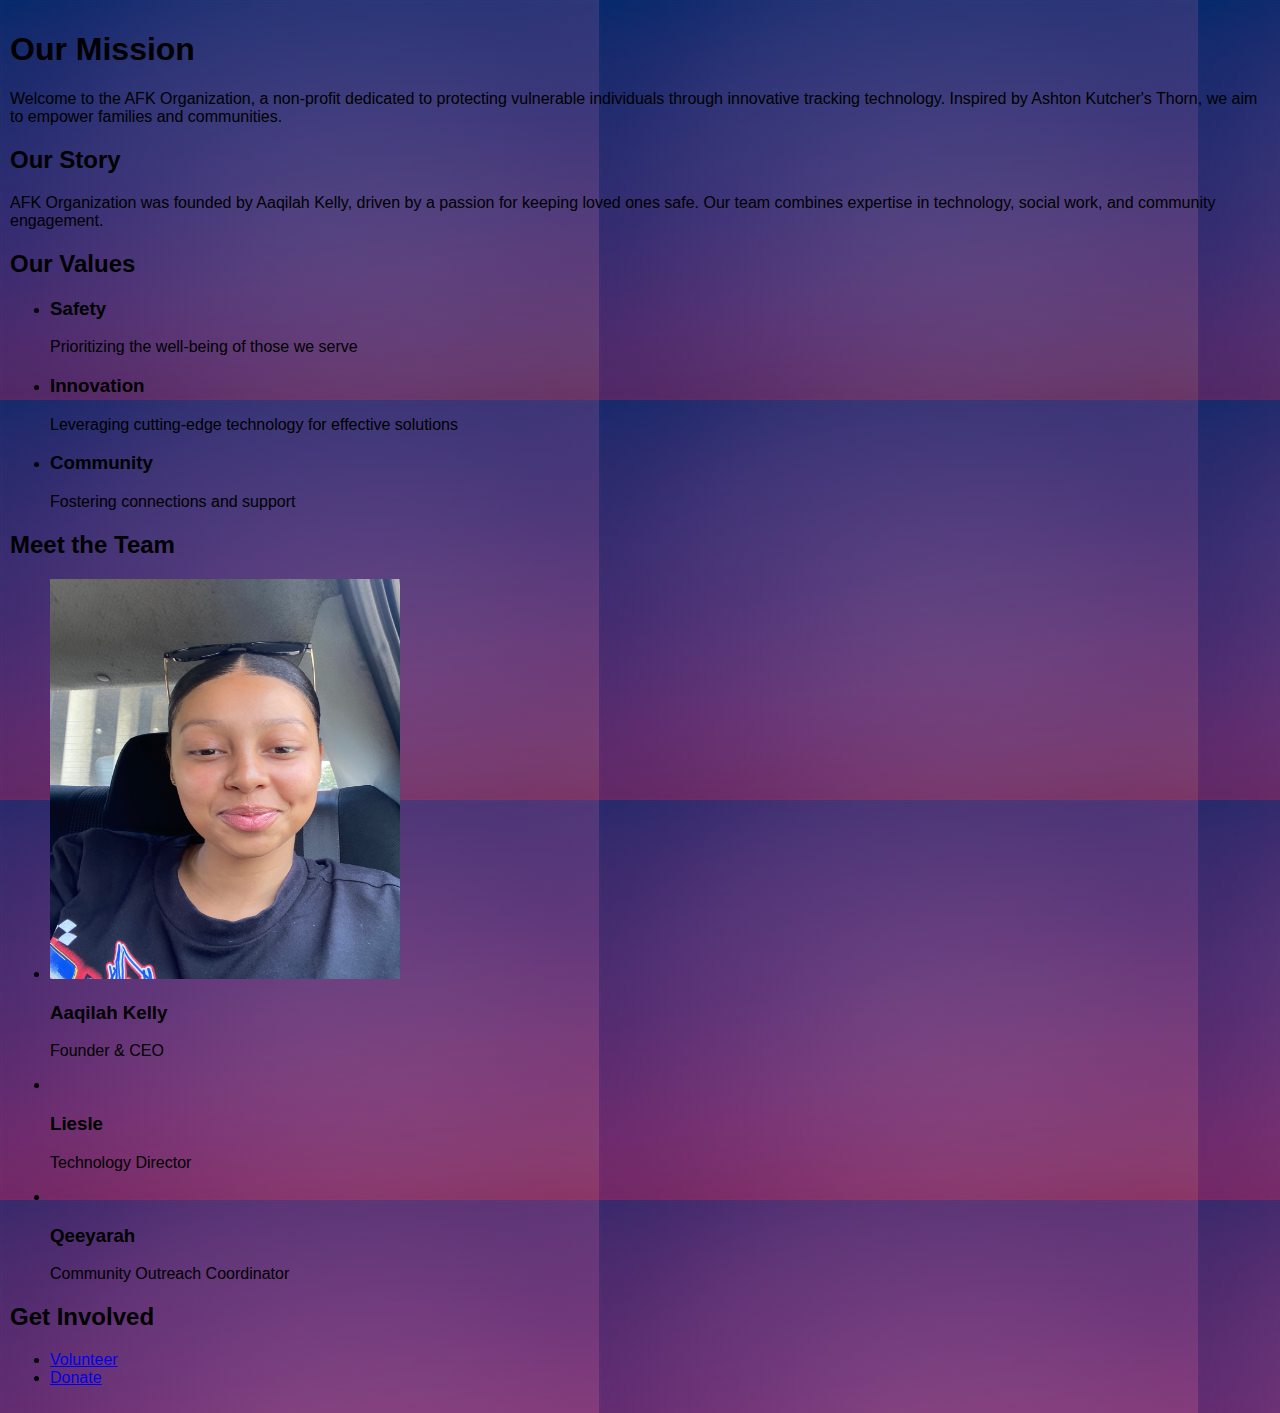
==== About.html @ 710517d0 "modify sign up" ====
<!DOCTYPE html>
<html>
<head>
    <meta charset="utf-9">
    <meta name="viewpoint" content="width=device-width, intial-scale=1">
	<title>About The AFK Organization</title>
	<link rel="stylesheet" type="text/css" href="style.css">
</head>
<body>
	
	<main>
		<div class="about-intro">
			<h1>Our Mission</h1>
			<p>Welcome to the AFK Organization, a non-profit dedicated to protecting vulnerable individuals through innovative tracking technology. Inspired by Ashton Kutcher's Thorn, we aim to empower families and communities.</p>
        </div>
		<div class="our-story">
			<h2>Our Story</h2>
			<p>AFK Organization was founded by Aaqilah Kelly, driven by a passion for keeping loved ones safe.
                Our team combines expertise in technology, social work, and community engagement.</p>
        </div>
		<div class="our-values">
			<h2>Our Values</h2>
			<ul>
				<li>
                        <i class="fa fa-shield"></i>
                        <h3>Safety</h3>
                        <p>Prioritizing the well-being of those we serve</p>
                    </li>
                    <li>
                        <i class="fa fa-rocket"></i>
                        <h3>Innovation</h3>
                        <p>Leveraging cutting-edge technology for effective solutions</p>
                    </li>
                    <li>
                        <i class="fa fa-users"></i>
                        <h3>Community</h3>
                        <p>Fostering connections and support</p>
                    </li>
                </ul>
        </div>
            <div class="meet-team">
                <div class="images">
                <h2>Meet the Team</h2>
                <ul>
                    <li>
                        <img src="image4.jpeg" style="width: 350px;height: 400px;">
                        <h3>Aaqilah Kelly</h3>
                        <p>Founder & CEO</p>
                    </li>
                    <li>
                        <img src="">
                        <h3>Liesle</h3>
                        <p>Technology Director</p>
                    </li>
                    <li>
                        <img src="">
                        <h3>Qeeyarah</h3>
                        <p>Community Outreach Coordinator</p>
                    </li>
                </ul>
            </div>
            </div>
            <div class="get-involved">
                <h2>Get Involved</h2>
                <ul>
                    <li><a href="volunteer.html">Volunteer</a></li>
                    <li><a href="donate.html">Donate</a></li>
                </ul>
            </div>
        </main>

    </body>
    </html>
---- style.css ----
@import url('https://fonts.googleapis.com/css2?family=Roboto:ital,wght@0,100;0,300;0,400;0,500;0,700;0,900;1,100;1,300;1,400;1,500;1,700;1,900&display=swap')
*{
    padding: 0; 
    margin: 0;
}
.main{
    width: 100%;
    height: 100vh;
    background: url(download\ \(3\).jpg) no-repeat;
    background-size: cover;
}
.top-nav{
    height: 70px;
    width: 100%;
    background: rgba(0, 0, 0, 0.4);
}
.logo{
    width: 140px;
    height: auto;
    padding: 20px 90px;
}
.top-nav ul{
    float: right;
    margin-right: 20px;
}
.top-nav ul li{
    list-style-type: none;
    margin: 0 8px;
    display: inline-block;
    line-height: 80px;
}
.top-nav ul li a{
    text-decoration: none;
    color: black;
    font-size: px;
    padding: 6px 13px;
    font-family: 'Roborto' ,sans-serif;
    transition: 0.4s;
}
.top-nav ul li a.active,
.top-nav ul li a:hover{
    background: white;
    border-radius: 2px;
}
.top-nav .centre{
    position: absolute;
    top: 50%;
    left: 50%;
    transform: translate(-50%, -50%);
    font-family: sans-serif;
    user-select: none;
}
.centre h1{
    color: white;
    font-size: 70px;
    font-weight: bold;
    width: 900px;
    text-align: center;
}
.centre h2{
    color: white;
    font-size: 70px;
    font-weight: bold;
    width: 885px;
    margin-top: 10px;
    text-align: center;
}
.centre .buttons{
    max-width: 35px 280px;
}
.buttons button{
    height: 50px;
    width: 150px;
    font-size: 18px;
    font-weight: bold;
    color: black;
    background: white;
    border: 1px solid #a245b7;
    outline: none;
    cursor: pointer;
    border-radius: 25px;
    transition: .5s;
}
.buttons .btn{
    margin-left: 25px;
}
.buttons button:hover{
    background: purple;
}

.header{
    background-color: #333;
    color: #fff;
    padding: 1em;
    text-align: center;
}
.heroes{
    background: url(hands.jpg);
    background-size: cover;
    height: 100vh;
    display: flex;
    justify-content: center;
}

.container{
    width: 100%;
    min-height: 100vh;
    background:linear-gradient(rgba(99,0,77,0.65));
    background-size: cover;
    background-position: center;
    padding: 10px 8px;
    font-family: "Poppins", sans-serif;
    font-size: 20px;
    font-weight: 100;
}
.contact-box{
    background: #fff;
    display: flex;
}
.contact-left{
    flex-basis: 60%;
    padding: 40px 60px;
}
.contact-right{
    flex-basis: 40%;
    padding: 40px;
    background: #a245b7;
    color: #fff;
}
.container h1{
    margin-bottom: 10px;
}
.container p{
    margin-bottom: 10px;
}
.input-row{
display: flex;
justify-content: space-between;
margin-bottom: 20px;
}
.input-row .input-group{
    flex-basis: 45%;
}
input{
    width: 100%;
    border: none;
    border-bottom: 1px solid #ccc;
    outline: none;
    padding-bottom: 5px;
}
textarea{
    width: 100%;
    border: 1px solid #ccc;
    outline: none;
    padding: 10px;
    box-sizing: border-box;
}
label{
    margin-bottom: 6px;
    display: block;
    color: #a245b7;
}
button{
    background: #a245b7;
    width: 100px;
    border: none;
    outline: none;
    color: #fff;
    height: 35px;
    border-radius: 30px;
    margin-top: 20px;
    box-shadow: 0px 5px 15px 0px rgba(99,0,77,0.65);
}
.contact-left h3{
    color: #a245b7;
    font-weight: 600;
    margin-bottom: 30px;
}
.contact-right h3{
    font-weight: 600;
    margin-bottom: 30px;
}
tr td:first-child{
    padding-right: 20px;
}
tr td:first-child{
    padding-top: 20px;
}
body{
	font-family: Arial, sans-serif;
	margin: 0;
	padding: 0;
}
.header{
	background-color:  linear-gradient(rgba(9,0,77,0.65),rgba(99,0,77,0.65)), url(images/background.png);
    background-size: cover;
    background-position: center;
    padding: 10px 8px;
	text-align: center;
}
.hero{
	background-image:  linear-gradient(rgba(9,0,77,0.65),rgba(99,0,77,0.65)), url(images/background.png);
    background-size: cover;
    background-position: center;
    padding: 10px 8px;
	justify-content: center;
	align-items: center;
}
body{
    display: flex;
    justify-content: center;
    align-items: center;
    padding: 10px;
    min-height: 100vh;
    background-image: linear-gradient(rgba(9,0,77,0.65),rgba(99,0,77,0.65)), url(backg\ img1.jpeg);
}
.lira{
    max-width: 700px;
    width: 100%;
background-color: #fff;
padding: 2px 30px;
border-radius: 5px;
box-shadow: 0 5px 10px rgba(99, 0, 77, 0.65);    
}
.lira .title{
    font-size: 25px;
    font-weight: 500;
    position: relative;
}
.lira .title::before{
    content: '';
    position: absolute;
    left: 0;bottom: 0;
    height: 3px;
    width: 30px;border-radius: 5px;
    background: linear-gradient(rgba(9,0,77,0.65),rgba(99,0,77,0.65)), url(backg\ img1.jpeg);
}
.lira form .user-details{
    display: flex;
    flex-wrap: wrap;
    justify-content: space-between;
    margin: 20px 0 12px 0;
}
form .input-box span.details{
    margin-bottom: 25px;
    width: calc(100%/ 2- 20px);
}
.user-details .input-box input{
    height: 35px;
    width: 100%;
    outline: none;
    font-size: 16px;
    border-radius: 5px;
    padding-left: 15px;
    border: 1px solid #ccc;
    transition: all 0.3s ease;
    border-bottom-width: #9b59b9;
}
.user-details.input-box input:focus,
.user-details.input-box input:valid{
    border-color: #a245b7;
}
form.category{
    display: flex;
    width: 80%;
    margin: 14px 0;
    justify-content: space-between;
    cursor: pointer;
}
form .category label{
    display: flex;
    align-items: center;
    cursor: pointer;
}
form .category label .dot{
    height: 18px;
    width: 18px;
    border-radius: 50%;
    margin-right: 10px;
    background: purple;
    border: 5px solid transparent;
}
#dot-1:checked ~ .category label .one,
#dot-2:checked ~ .category label .two,
#dot-3:checked ~ .category label .three{
    background: #9b59b9;
    background-color: #d9d9d9;
}
form input[type="radio"]{
    display: none;
}
.form .button{
    height: 45px;
    margin: 35px 0;
}
form .button input{
    height: 15vh;
    width: 100%;
    border-radius: 5px;
    border: none;
    color: #fff;
    font-size: 18px;
    font-weight: 500;
    letter-spacing: 1px;
    cursor: pointer;
    transition: all 0.3s ease;
    background: linear-gradient(135deg,rgba(9,0,77,0.65),rgba(99,0,77,0.65) );
}
form .button input::hover{
    background: linear-gradient(135deg, purple);
}
@media(max-width :580px){
    .lira{
        max-width: 100%;
    }
    form .user-details .input-box{
        margin-bottom: 15px;
        width: 100%;
    }
    .lira form .user-details{
        max-height: 300px;
        overflow-y: scroll;
    }
    .user-details::-webkit-scrollbar{
        width: 5px;
    }
}
@media(max-width:459px){
    .lira .content .category
    {
        flex-direction: column;
    }
}
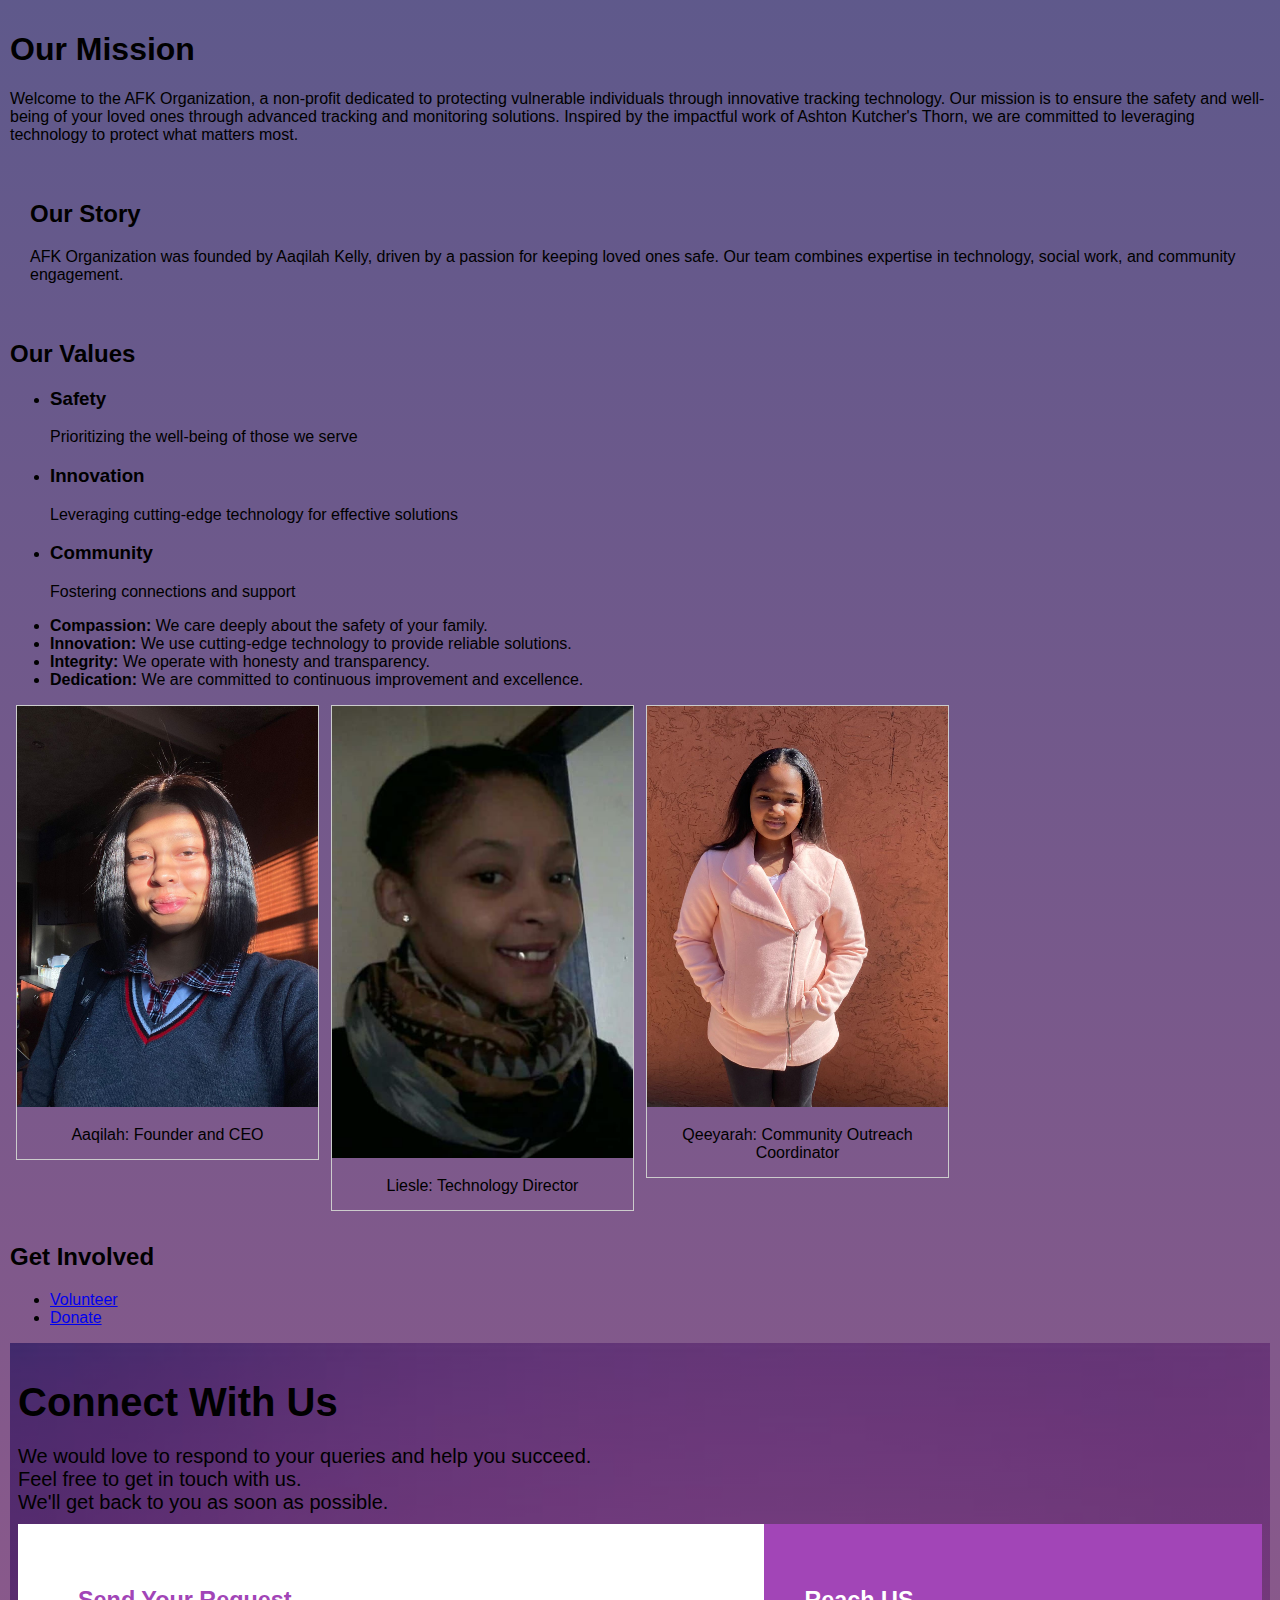
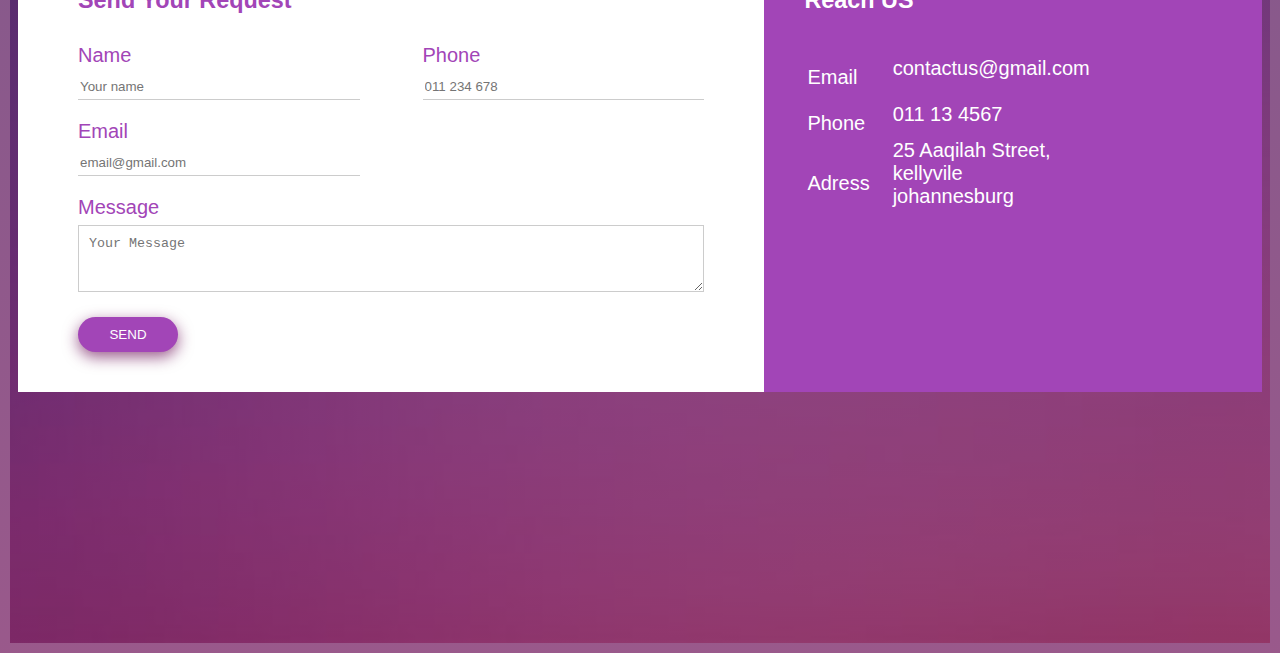
==== commit 4083a159: "modify new things added" ====
--- a/About.html
+++ b/About.html
@@ -7,11 +7,58 @@
 	<link rel="stylesheet" type="text/css" href="style.css">
 </head>
 <body>
-	
+	<style>
+        div.gallery {
+          border: 1px solid #ccc;
+        }
+        
+        div.gallery:hover {
+          border: 1px solid #777;
+        }
+        
+        div.gallery img {
+          width: 100%;
+          height: auto;
+        }
+        
+        div.desc {
+          padding: 15px;
+          text-align: center;
+        }
+        
+        * {
+          box-sizing: border-box;
+        }
+        
+        .responsive {
+          padding: 0 6px;
+          float: left;
+          width: 24.99999%;
+        }
+        
+        @media only screen and (max-width: 700px) {
+          .responsive {
+            width: 49.99999%;
+            margin: 6px 0;
+          }
+        }
+        
+        @media only screen and (max-width: 500px) {
+          .responsive {
+            width: 100%;
+          }
+        }
+        
+        .clearfix:after {
+          content: "";
+          display: table;
+          clear: both;
+        }
+        </style>
 	<main>
 		<div class="about-intro">
 			<h1>Our Mission</h1>
-			<p>Welcome to the AFK Organization, a non-profit dedicated to protecting vulnerable individuals through innovative tracking technology. Inspired by Ashton Kutcher's Thorn, we aim to empower families and communities.</p>
+			<p>Welcome to the AFK Organization, a non-profit dedicated to protecting vulnerable individuals through innovative tracking technology. Our mission is to ensure the safety and well-being of your loved ones through advanced tracking and monitoring solutions. Inspired by the impactful work of Ashton Kutcher's Thorn, we are committed to leveraging technology to protect what matters most.</p>
         </div>
 		<div class="our-story">
 			<h2>Our Story</h2>
@@ -35,29 +82,47 @@
                         <i class="fa fa-users"></i>
                         <h3>Community</h3>
                         <p>Fostering connections and support</p>
+                    <li><strong>Compassion:</strong> We care deeply about the safety of your family.</li>
+                    <li><strong>Innovation:</strong> We use cutting-edge technology to provide reliable solutions.</li>
+                    <li><strong>Integrity:</strong> We operate with honesty and transparency.</li>
+                    <li><strong>Dedication:</strong> We are committed to continuous improvement and excellence.</li>
                     </li>
                 </ul>
         </div>
-            <div class="meet-team">
-                <div class="images">
-                <h2>Meet the Team</h2>
-                <ul>
-                    <li>
-                        <img src="image4.jpeg" style="width: 350px;height: 400px;">
-                        <h3>Aaqilah Kelly</h3>
-                        <p>Founder & CEO</p>
-                    </li>
-                    <li>
-                        <img src="">
-                        <h3>Liesle</h3>
-                        <p>Technology Director</p>
-                    </li>
-                    <li>
-                        <img src="">
-                        <h3>Qeeyarah</h3>
-                        <p>Community Outreach Coordinator</p>
-                    </li>
+        <div class="responsive">
+            <div class="gallery">
+                <img src="WhatsApp Image 2024-12-04 at 14.14.04_569a018d.jpg" alt="Aaqilah" width="600" height="400">
+              </a>
+              <div class="desc">Aaqilah:
+                Founder and CEO</div>
+            </div>
+          </div>
+          
+          
+          <div class="responsive">
+            <div class="gallery">
+                <img src="WhatsApp Image 2024-12-04 at 15.46.30_567e2ea8.jpg" alt="Liesle" width="600" height="400">
+              </a>
+              <div class="desc">Liesle:
+                Technology Director</div>
+            </div>
+          </div>
+          
+          <div class="responsive">
+            <div class="gallery">
+                <img src="WhatsApp Image 2024-12-04 at 14.13.45_cbb24217.jpg" alt="Qeeyarah" width="600" height="400">
+              </a>
+              <div class="desc">Qeeyarah:
+                Community Outreach Coordinator</div>
+            </div>
+          </div>
+          </div>
+          
+          <div class="clearfix"></div>
+          
+          <div style="padding:6px;">
                 </ul>
+
             </div>
             </div>
             <div class="get-involved">
@@ -67,6 +132,67 @@
                     <li><a href="donate.html">Donate</a></li>
                 </ul>
             </div>
+            <footer>
+            <div class="container">
+                <h1>Connect With Us</h1>
+                <p>We would love to respond to your queries and help you succeed.<Br> Feel free to get in touch with us.<br>
+                We'll get back to you as soon as possible.</p>
+                <div class="contact-box">
+                    <div class="contact-left">
+                        <h3>Send Your Request</h3>
+                        <form>
+                            <div class="input-row">
+                                <div class="input-group">
+                                    <label>Name</label>
+                                    <input type="text" placeholder="Your name">
+                                </div>
+                                <div class="input-group">
+                                    <label>Phone</label>
+                                    <input type="text" placeholder="011 234 678">
+                            </div>
+                            </div>
+                            <div class="input-row">
+                                <div class="input-group">
+                                <label>Email</label>
+                                <input type="email" placeholder="email@gmail.com">
+                            </div>
+    
+                            </div>
+    
+                            <label>Message</label>
+                            <textarea rows="3" placeholder="Your Message"></textarea>
+                            <button type="Submit">SEND</button>
+    
+                        </form>
+                    </div>
+    
+                    <div class="contact-right">
+                        <h3>Reach US</h3>
+    
+                        <table>
+                            <tr>
+                                <td>Email</td>
+                                <td>contactus@gmail.com</td>
+                            </tr>
+                            <tr>
+                                <td>Phone</td>
+                                <td>011 13 4567</td>
+                            </tr>
+                            <tr>
+                                <td>Adress</td>
+                                <td>25 Aaqilah Street,<Br>
+                                  kellyvile<br>
+                                  johannesburg
+                                </td>
+                            </tr>
+    
+                        </table>
+                    </div>
+                </div>
+    
+    
+            </div>
+        </footer>
         </main>
 
     </body>
--- a/style.css
+++ b/style.css
@@ -9,6 +9,7 @@
     background: url(download\ \(3\).jpg) no-repeat;
     background-size: cover;
 }
+
 .top-nav{
     height: 70px;
     width: 100%;
@@ -95,7 +96,7 @@
     text-align: center;
 }
 .heroes{
-    background: url(hands.jpg);
+    background: url();
     background-size: cover;
     height: 100vh;
     display: flex;
@@ -105,7 +106,7 @@
 .container{
     width: 100%;
     min-height: 100vh;
-    background:linear-gradient(rgba(99,0,77,0.65));
+    background:linear-gradient(rgba(99,0,77,0.65)),url(backg\ img1.jpeg);
     background-size: cover;
     background-position: center;
     padding: 10px 8px;
@@ -192,14 +193,14 @@
 	padding: 0;
 }
 .header{
-	background-color:  linear-gradient(rgba(9,0,77,0.65),rgba(99,0,77,0.65)), url(images/background.png);
+	background-color:  linear-gradient(rgba(9,0,77,0.65),rgba(99,0,77,0.65)),;
     background-size: cover;
     background-position: center;
     padding: 10px 8px;
 	text-align: center;
 }
 .hero{
-	background-image:  linear-gradient(rgba(9,0,77,0.65),rgba(99,0,77,0.65)), url(images/background.png);
+	background-image:  linear-gradient(rgba(9,0,77,0.65),rgba(99,0,77,0.65)),;
     background-size: cover;
     background-position: center;
     padding: 10px 8px;
@@ -212,7 +213,7 @@
     align-items: center;
     padding: 10px;
     min-height: 100vh;
-    background-image: linear-gradient(rgba(9,0,77,0.65),rgba(99,0,77,0.65)), url(backg\ img1.jpeg);
+    background-image: linear-gradient(rgba(9,0,77,0.65),rgba(99,0,77,0.65));
 }
 .lira{
     max-width: 700px;
@@ -233,7 +234,7 @@
     left: 0;bottom: 0;
     height: 3px;
     width: 30px;border-radius: 5px;
-    background: linear-gradient(rgba(9,0,77,0.65),rgba(99,0,77,0.65)), url(backg\ img1.jpeg);
+    background: linear-gradient(rgba(9,0,77,0.65),rgba(99,0,77,0.65));
 }
 .lira form .user-details{
     display: flex;
@@ -330,4 +331,56 @@
     {
         flex-direction: column;
     }
+}
+.qeeqee{
+    position: absolute;
+    top: 50%;
+    left: 50%;
+    transform: translate(-50%, -50%);
+}
+.qeeqee{
+    background: #fff;
+    width: 410px;
+    padding: 30px;
+    box-shadow: 0 0 8px rgba(0, 0, 0, 00.1);
+}
+.about-hero{
+    background-image: ;
+    background-size: cover;
+    height: 100vh;
+    display: flex;
+    justify-content: center;
+    align-items: center;
+    color: #fff;
+}
+.our-story {
+    padding: 20px;
+}
+.team{
+    padding: 20px;
+}
+.team-members{
+    display: contents;
+    flex-wrap: wrap;
+    justify-content: center;
+}
+.images{
+    .responsive {
+        padding: 0 6px;
+        float: left;
+        width: 24.99999%;
+      }
+      
+      @media only screen and (max-width: 700px){
+        .responsive {
+          width: 49.99999%;
+          margin: 6px 0;
+        }
+      }
+      
+      @media only screen and (max-width: 500px){
+        .responsive {
+          width: 100%;
+        }
+      }
 }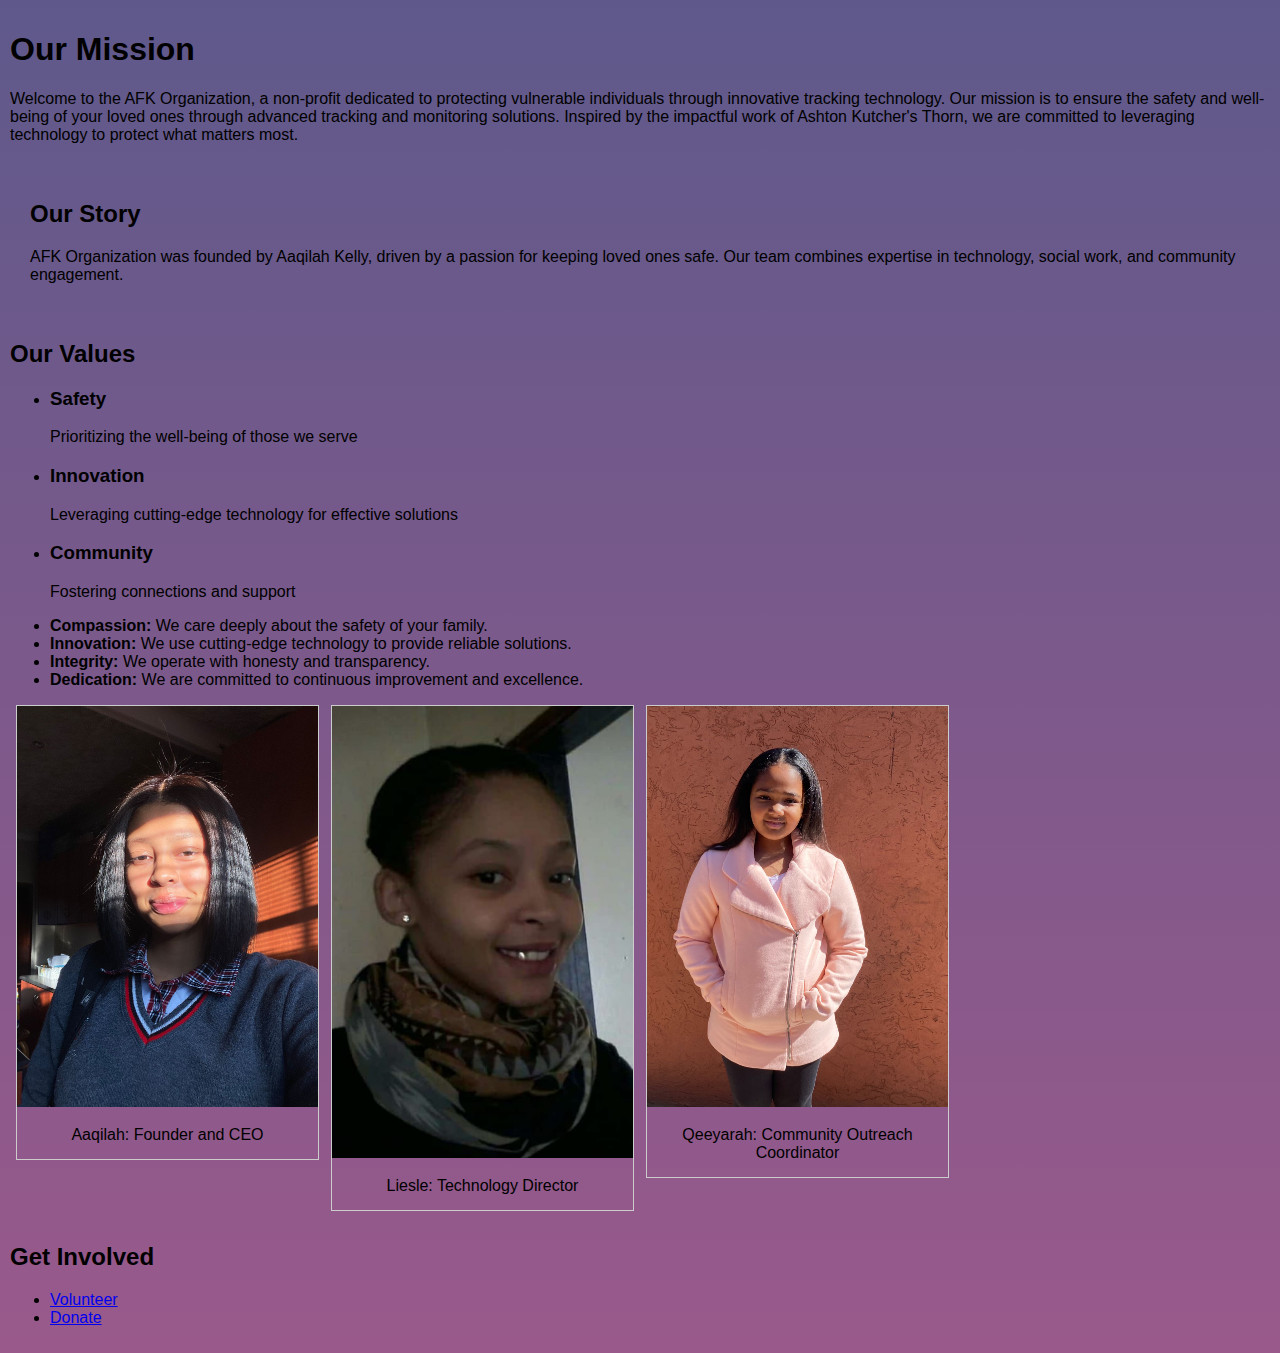
==== commit 9663e0ad: "modify please" ====
--- a/About.html
+++ b/About.html
@@ -132,68 +132,7 @@
                     <li><a href="donate.html">Donate</a></li>
                 </ul>
             </div>
-            <footer>
-            <div class="container">
-                <h1>Connect With Us</h1>
-                <p>We would love to respond to your queries and help you succeed.<Br> Feel free to get in touch with us.<br>
-                We'll get back to you as soon as possible.</p>
-                <div class="contact-box">
-                    <div class="contact-left">
-                        <h3>Send Your Request</h3>
-                        <form>
-                            <div class="input-row">
-                                <div class="input-group">
-                                    <label>Name</label>
-                                    <input type="text" placeholder="Your name">
-                                </div>
-                                <div class="input-group">
-                                    <label>Phone</label>
-                                    <input type="text" placeholder="011 234 678">
-                            </div>
-                            </div>
-                            <div class="input-row">
-                                <div class="input-group">
-                                <label>Email</label>
-                                <input type="email" placeholder="email@gmail.com">
-                            </div>
-    
-                            </div>
-    
-                            <label>Message</label>
-                            <textarea rows="3" placeholder="Your Message"></textarea>
-                            <button type="Submit">SEND</button>
-    
-                        </form>
-                    </div>
-    
-                    <div class="contact-right">
-                        <h3>Reach US</h3>
-    
-                        <table>
-                            <tr>
-                                <td>Email</td>
-                                <td>contactus@gmail.com</td>
-                            </tr>
-                            <tr>
-                                <td>Phone</td>
-                                <td>011 13 4567</td>
-                            </tr>
-                            <tr>
-                                <td>Adress</td>
-                                <td>25 Aaqilah Street,<Br>
-                                  kellyvile<br>
-                                  johannesburg
-                                </td>
-                            </tr>
-    
-                        </table>
-                    </div>
-                </div>
-    
-    
-            </div>
-        </footer>
         </main>
-
+        
     </body>
     </html>
--- a/style.css
+++ b/style.css
@@ -344,6 +344,30 @@
     padding: 30px;
     box-shadow: 0 0 8px rgba(0, 0, 0, 00.1);
 }
+.qeeqee .text{
+    font-size: 35px;
+    font-weight: 600;
+    text-align: center;
+}
+.qeeqee form{
+    margin-top: -20px;
+}
+.qeeqee form .data{
+    height: 45px;
+    width: 100%;
+    margin: 40px 0;
+}
+form .data label{
+    font-size: 18px;
+
+}
+form .data input{
+    height: 100%;
+    width: 100%;
+    padding-left: 10px;
+    font-size: 17px;
+    border: 1px solid lightgrey;
+}
 .about-hero{
     background-image: ;
     background-size: cover;
@@ -364,23 +388,37 @@
     flex-wrap: wrap;
     justify-content: center;
 }
-.images{
-    .responsive {
-        padding: 0 6px;
-        float: left;
-        width: 24.99999%;
-      }
-      
-      @media only screen and (max-width: 700px){
-        .responsive {
-          width: 49.99999%;
-          margin: 6px 0;
-        }
-      }
-      
-      @media only screen and (max-width: 500px){
-        .responsive {
-          width: 100%;
-        }
-      }
-}+;
+  color: #fff;
+  padding: 10px 20px;
+  border: none;
+  border-radius: 5px;
+  cursor: pointer;
+}
+
+form input[type="submit"]:hover {
+  background-color: #0033cc;
+}
+
+/* Media Query for Responsive Design */
+
+@media only screen and (max-width: 768px) {
+  form input[type="text"], 
+  form input[type="email"], 
+  form input[type="tel"], 
+  form input[type="number"], 
+  form select, 
+  form textarea {
+    width: 100%;
+    padding: 10px;
+    margin-bottom: 20px;
+    border: 1px solid #ccc;
+    border-radius: 5px;
+  }
+  
+  form input[type="submit"] {
+    width: 100%;
+    padding: 10px 20px;
+    margin-bottom: 20px;
+  }
+}
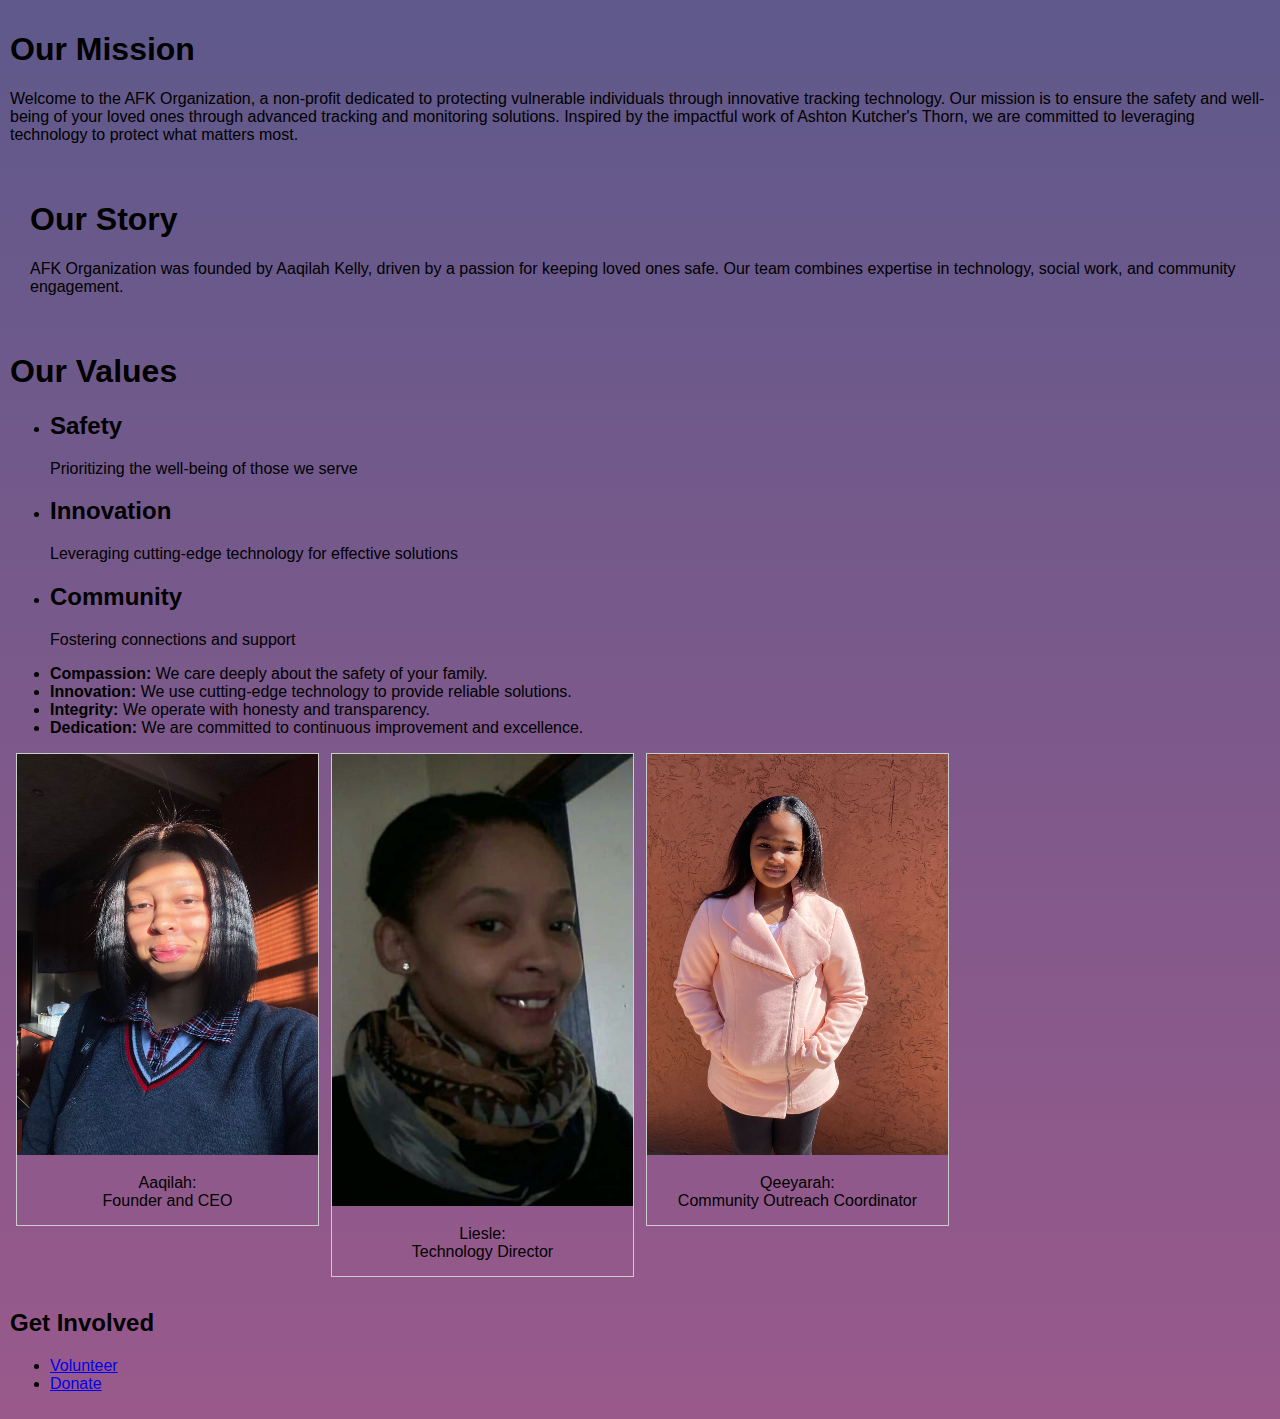
==== commit 231e3ce0: "modify volunteer and donate" ====
--- a/About.html
+++ b/About.html
@@ -61,26 +61,26 @@
 			<p>Welcome to the AFK Organization, a non-profit dedicated to protecting vulnerable individuals through innovative tracking technology. Our mission is to ensure the safety and well-being of your loved ones through advanced tracking and monitoring solutions. Inspired by the impactful work of Ashton Kutcher's Thorn, we are committed to leveraging technology to protect what matters most.</p>
         </div>
 		<div class="our-story">
-			<h2>Our Story</h2>
+			<h1>Our Story</h1>
 			<p>AFK Organization was founded by Aaqilah Kelly, driven by a passion for keeping loved ones safe.
                 Our team combines expertise in technology, social work, and community engagement.</p>
         </div>
 		<div class="our-values">
-			<h2>Our Values</h2>
+			<h1>Our Values</h1>
 			<ul>
 				<li>
                         <i class="fa fa-shield"></i>
-                        <h3>Safety</h3>
+                        <h2>Safety</h2>
                         <p>Prioritizing the well-being of those we serve</p>
                     </li>
                     <li>
                         <i class="fa fa-rocket"></i>
-                        <h3>Innovation</h3>
+                        <h2>Innovation</h2>
                         <p>Leveraging cutting-edge technology for effective solutions</p>
                     </li>
                     <li>
                         <i class="fa fa-users"></i>
-                        <h3>Community</h3>
+                        <h2>Community</h2>
                         <p>Fostering connections and support</p>
                     <li><strong>Compassion:</strong> We care deeply about the safety of your family.</li>
                     <li><strong>Innovation:</strong> We use cutting-edge technology to provide reliable solutions.</li>
@@ -93,8 +93,7 @@
             <div class="gallery">
                 <img src="WhatsApp Image 2024-12-04 at 14.14.04_569a018d.jpg" alt="Aaqilah" width="600" height="400">
               </a>
-              <div class="desc">Aaqilah:
-                Founder and CEO</div>
+              <div class="desc">Aaqilah:<Br>Founder and CEO</Br></div>
             </div>
           </div>
           
@@ -103,8 +102,7 @@
             <div class="gallery">
                 <img src="WhatsApp Image 2024-12-04 at 15.46.30_567e2ea8.jpg" alt="Liesle" width="600" height="400">
               </a>
-              <div class="desc">Liesle:
-                Technology Director</div>
+              <div class="desc">Liesle:<Br>Technology Director</Br></div>
             </div>
           </div>
           
@@ -112,8 +110,7 @@
             <div class="gallery">
                 <img src="WhatsApp Image 2024-12-04 at 14.13.45_cbb24217.jpg" alt="Qeeyarah" width="600" height="400">
               </a>
-              <div class="desc">Qeeyarah:
-                Community Outreach Coordinator</div>
+              <div class="desc">Qeeyarah:<Br>Community Outreach Coordinator</Br></div>
             </div>
           </div>
           </div>
--- a/style.css
+++ b/style.css
@@ -159,7 +159,7 @@
 label{
     margin-bottom: 6px;
     display: block;
-    color: #a245b7;
+    color: black;
 }
 button{
     background: #a245b7;
@@ -388,14 +388,17 @@
     flex-wrap: wrap;
     justify-content: center;
 }
-;
-  color: #fff;
+.gallery{
+    font: bold;
+}
+/* Volunteer and Donate Page Styles */
+.volunteer-intro, .donate-intro, .volunteer-opportunities, .donate-methods, .volunteer-form, .donate-form {
+    color: #fff;
   padding: 10px 20px;
   border: none;
   border-radius: 5px;
   cursor: pointer;
 }
-
 form input[type="submit"]:hover {
   background-color: #0033cc;
 }
@@ -409,6 +412,7 @@
   form input[type="number"], 
   form select, 
   form textarea {
+    color: gray;
     width: 100%;
     padding: 10px;
     margin-bottom: 20px;
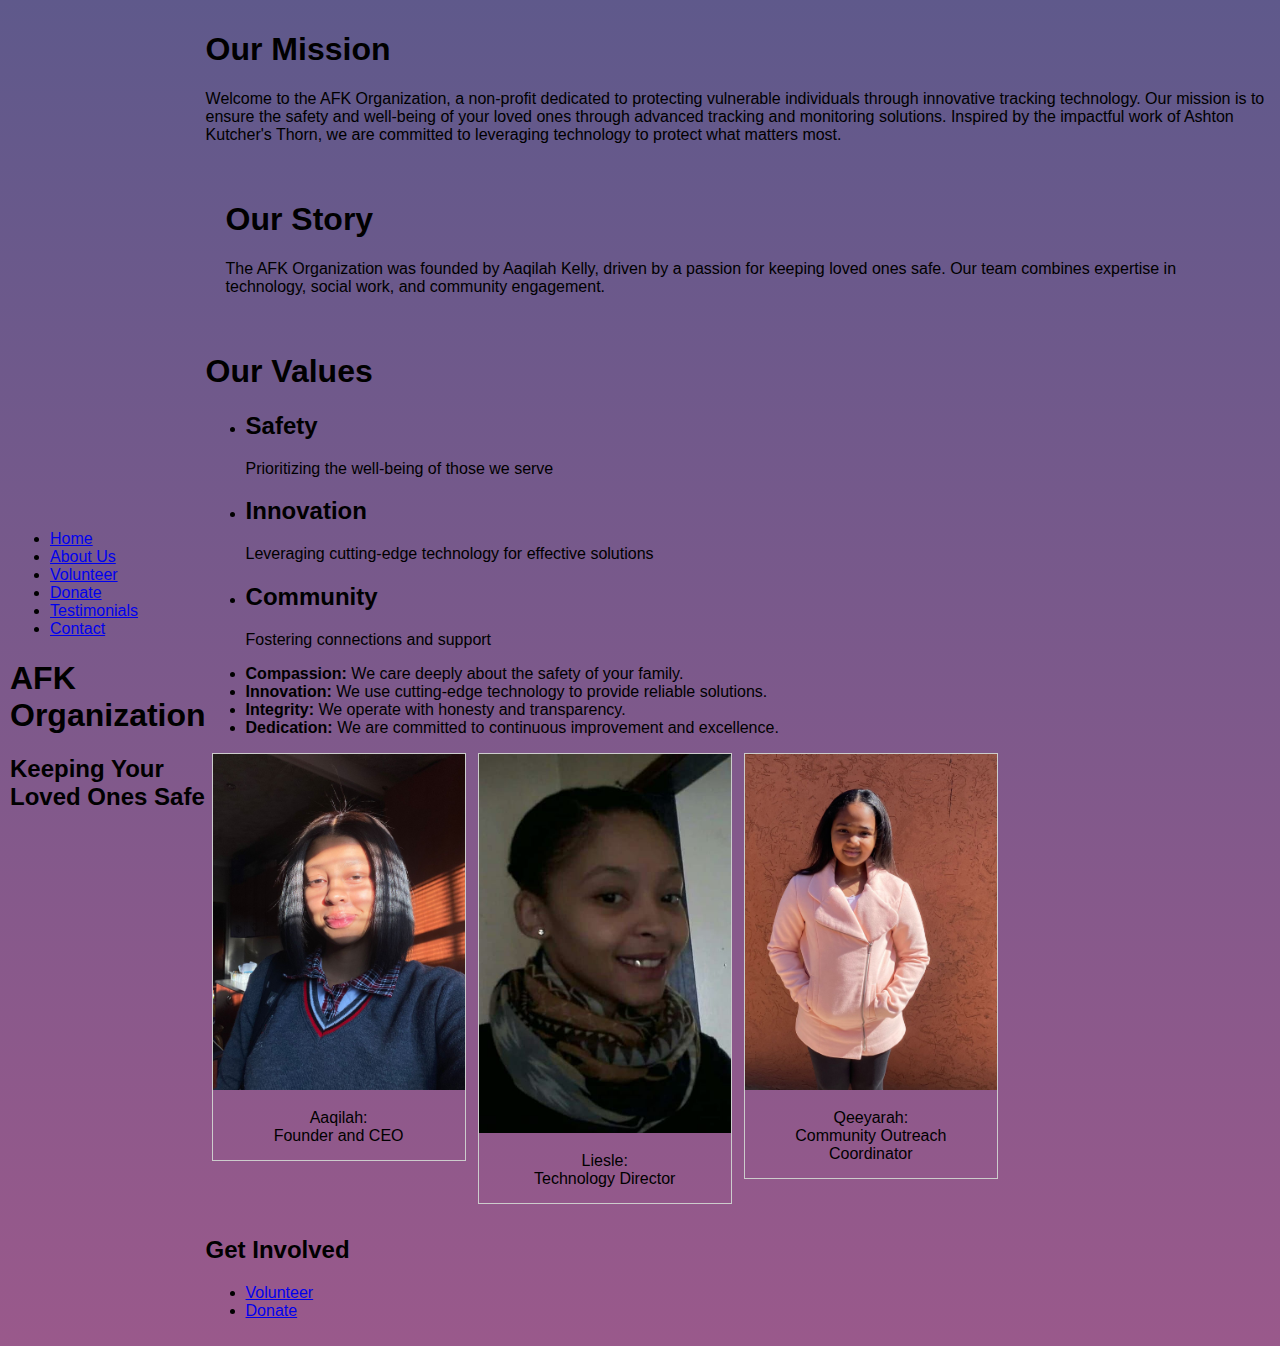
==== commit bf3c1e79: "modify index" ====
--- a/About.html
+++ b/About.html
@@ -5,7 +5,21 @@
     <meta name="viewpoint" content="width=device-width, intial-scale=1">
 	<title>About The AFK Organization</title>
 	<link rel="stylesheet" type="text/css" href="style.css">
-</head>
+</head><header>
+    <nav aria-label="Main Navigation">
+        <ul>
+            <li><a href="Home.html">Home</a></li>
+            <li><a href="about.html">About Us</a></li> 
+            <li><a href="volunteer.html">Volunteer</a></li>
+            <li><a href="donate.html">Donate</a></li>
+            <li><a href="testimonials.html">Testimonials</a></li>
+            <li><a href="contact.html">Contact</a></li>
+           
+        </ul>
+    </nav>
+    <h1>AFK Organization</h1>
+    <h2>Keeping Your Loved Ones Safe</h2>
+</header>
 <body>
 	<style>
         div.gallery {
@@ -62,7 +76,7 @@
         </div>
 		<div class="our-story">
 			<h1>Our Story</h1>
-			<p>AFK Organization was founded by Aaqilah Kelly, driven by a passion for keeping loved ones safe.
+			<p>The AFK Organization was founded by Aaqilah Kelly, driven by a passion for keeping loved ones safe.
                 Our team combines expertise in technology, social work, and community engagement.</p>
         </div>
 		<div class="our-values">
--- a/style.css
+++ b/style.css
@@ -426,3 +426,26 @@
     margin-bottom: 20px;
   }
 }
+.testimonials {
+    padding: 20px;
+    background-color: #fff;
+    border-radius: 5px;
+}
+.testimonial {
+    display: flex;
+    align-items: center;
+    margin-bottom: 20px;
+}
+
+.testimonial-image {
+    border-radius: 50%;
+    width: 100px;
+    height: 100px;
+    margin-right: 20px;
+    object-fit: cover;
+}
+
+blockquote {
+    font-style: italic;
+    margin: 0;
+}
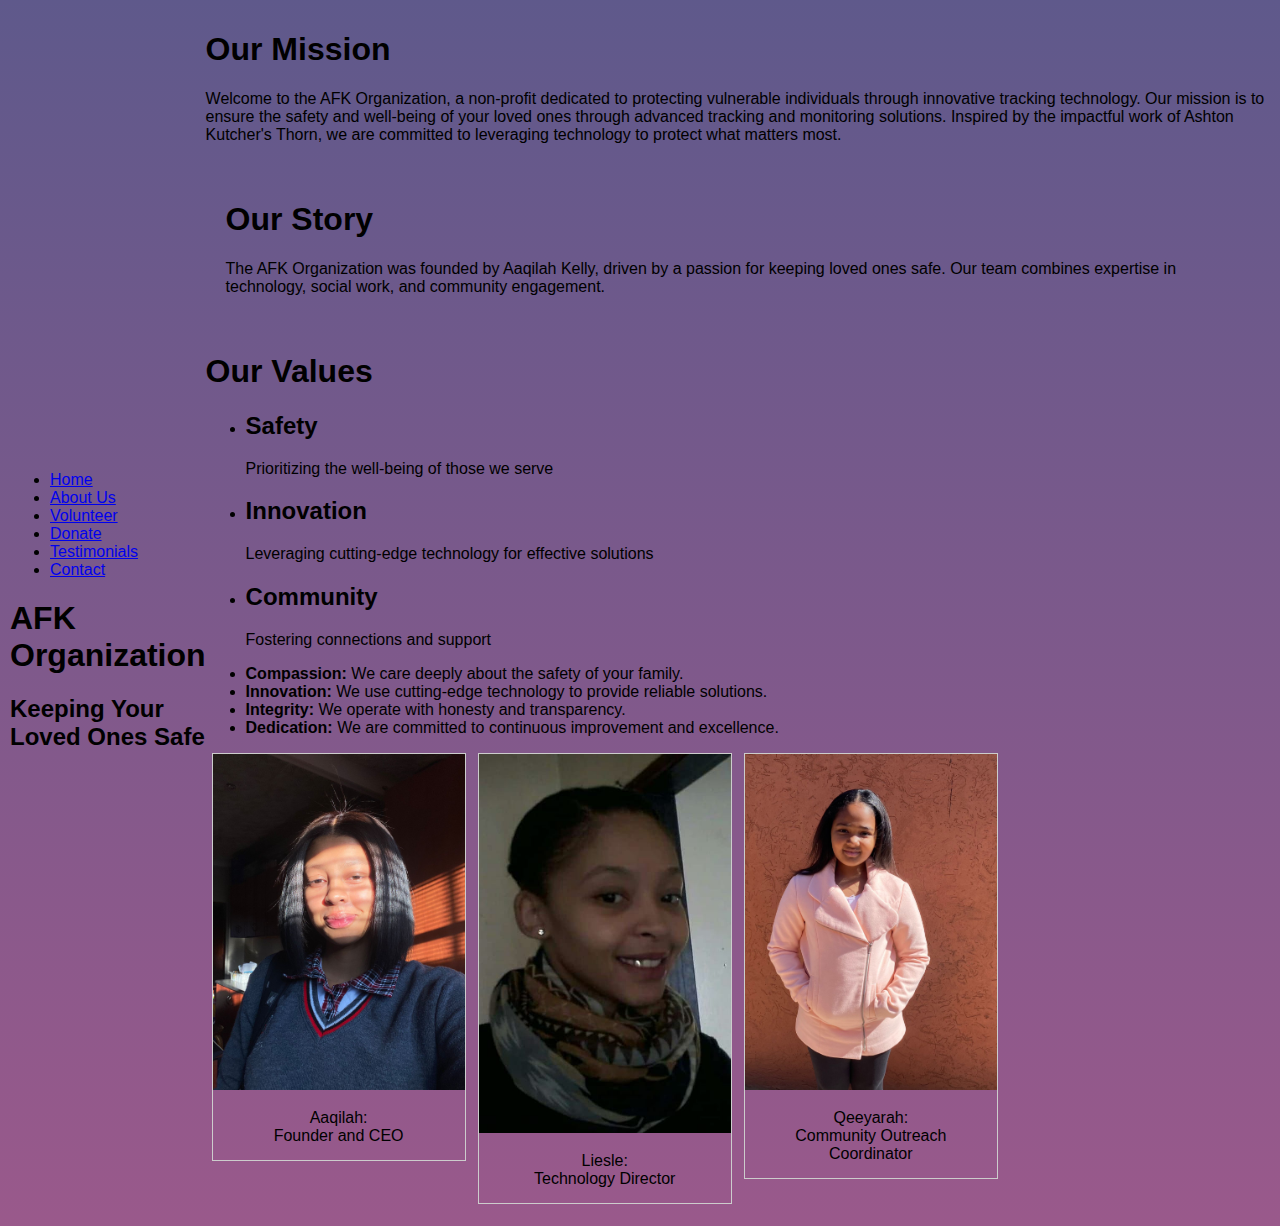
==== commit 058721d4: "modify volunteer and donate" ====
--- a/About.html
+++ b/About.html
@@ -136,13 +136,6 @@
 
             </div>
             </div>
-            <div class="get-involved">
-                <h2>Get Involved</h2>
-                <ul>
-                    <li><a href="volunteer.html">Volunteer</a></li>
-                    <li><a href="donate.html">Donate</a></li>
-                </ul>
-            </div>
         </main>
         
     </body>
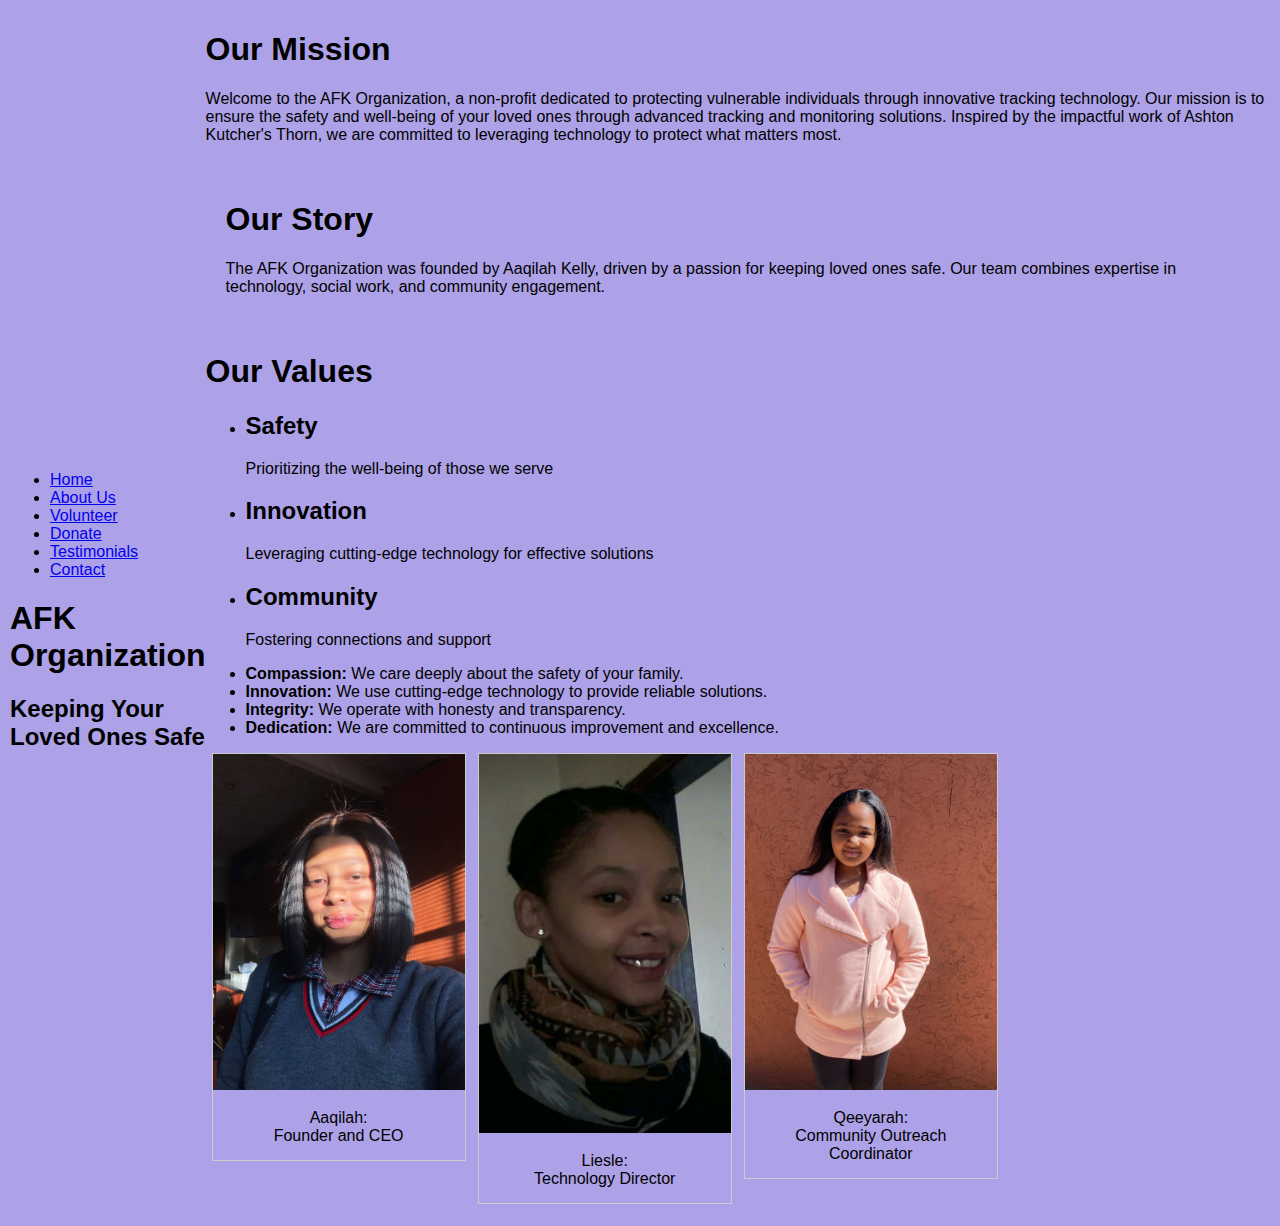
==== commit 0ae7ea06: "modify" ====
--- a/About.html
+++ b/About.html
@@ -3,7 +3,7 @@
 <head>
     <meta charset="utf-9">
     <meta name="viewpoint" content="width=device-width, intial-scale=1">
-	<title>About The AFK Organization</title>
+	<title>ABOUT US</title>
 	<link rel="stylesheet" type="text/css" href="style.css">
 </head><header>
     <nav aria-label="Main Navigation">
--- a/style.css
+++ b/style.css
@@ -106,7 +106,7 @@
 .container{
     width: 100%;
     min-height: 100vh;
-    background:linear-gradient(rgba(99,0,77,0.65)),url(backg\ img1.jpeg);
+    background:url(Cute\ outfit.jpg);
     background-size: cover;
     background-position: center;
     padding: 10px 8px;
@@ -193,14 +193,14 @@
 	padding: 0;
 }
 .header{
-	background-color:  linear-gradient(rgba(9,0,77,0.65),rgba(99,0,77,0.65)),;
+	background: url(Cute\ outfit.jpg) ;
     background-size: cover;
     background-position: center;
     padding: 10px 8px;
 	text-align: center;
 }
 .hero{
-	background-image:  linear-gradient(rgba(9,0,77,0.65),rgba(99,0,77,0.65)),;
+	background-image: url(Cute\ outfit.jpg);
     background-size: cover;
     background-position: center;
     padding: 10px 8px;
@@ -213,7 +213,7 @@
     align-items: center;
     padding: 10px;
     min-height: 100vh;
-    background-image: linear-gradient(rgba(9,0,77,0.65),rgba(99,0,77,0.65));
+    background-image: url(Cute\ outfit.jpg);
 }
 .lira{
     max-width: 700px;
@@ -234,7 +234,7 @@
     left: 0;bottom: 0;
     height: 3px;
     width: 30px;border-radius: 5px;
-    background: linear-gradient(rgba(9,0,77,0.65),rgba(99,0,77,0.65));
+    background: url(Cute\ outfit.jpg);
 }
 .lira form .user-details{
     display: flex;
@@ -305,7 +305,7 @@
     letter-spacing: 1px;
     cursor: pointer;
     transition: all 0.3s ease;
-    background: linear-gradient(135deg,rgba(9,0,77,0.65),rgba(99,0,77,0.65) );
+    background: url(Cute\ outfit.jpg);
 }
 form .button input::hover{
     background: linear-gradient(135deg, purple);
@@ -369,7 +369,7 @@
     border: 1px solid lightgrey;
 }
 .about-hero{
-    background-image: ;
+    background-image:url(Cute\ outfit.jpg) ;
     background-size: cover;
     height: 100vh;
     display: flex;
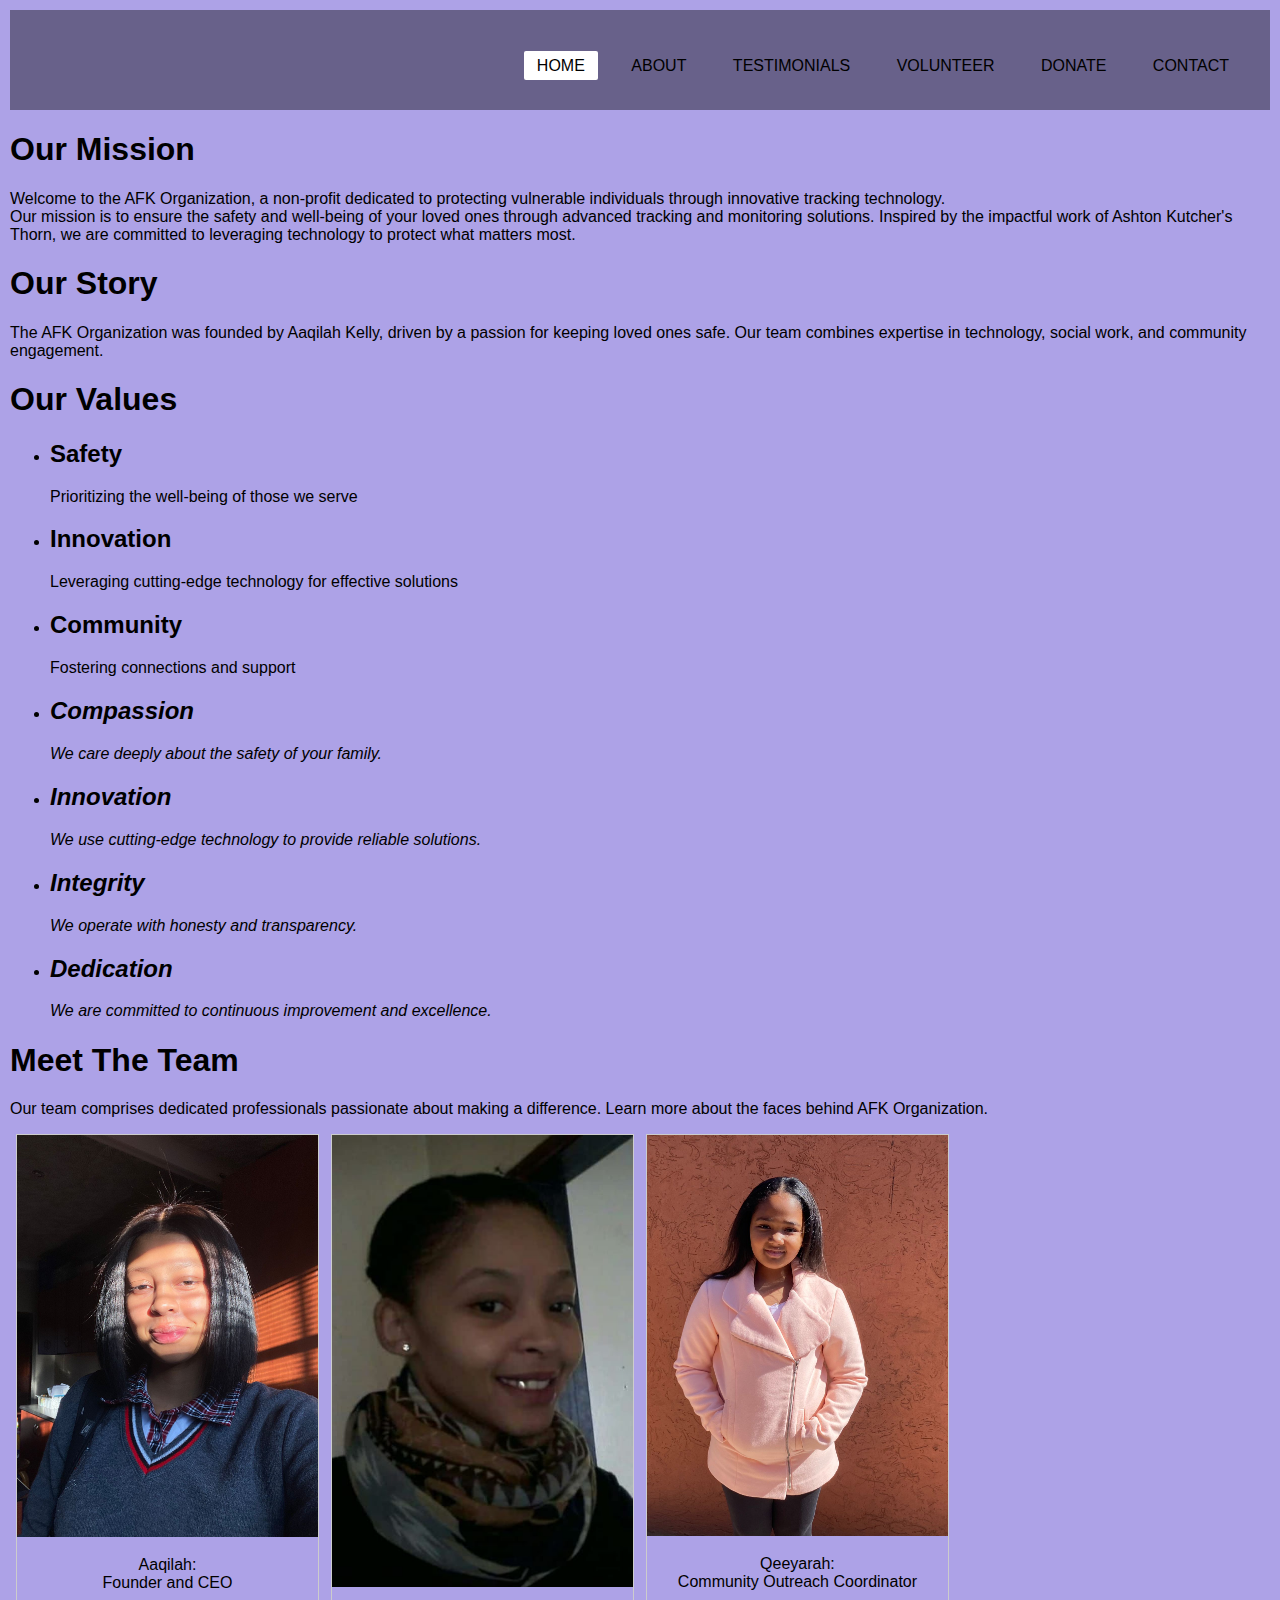
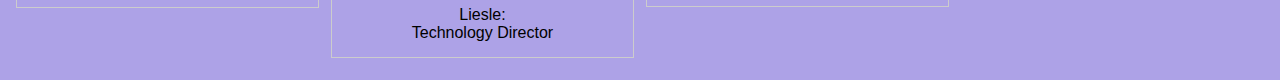
==== commit c9abeca6: "modify newly added things" ====
--- a/About.html
+++ b/About.html
@@ -1,26 +1,26 @@
 <!DOCTYPE html>
 <html>
 <head>
-    <meta charset="utf-9">
-    <meta name="viewpoint" content="width=device-width, intial-scale=1">
+  <meta charset="UTF-9">
+	<meta http-equiv="X-UA-Compatible" content="IE=edge">
+	<meta name="viewport" content="width=device-width,intial-scale=1.0">
 	<title>ABOUT US</title>
 	<link rel="stylesheet" type="text/css" href="style.css">
-</head><header>
-    <nav aria-label="Main Navigation">
-        <ul>
-            <li><a href="Home.html">Home</a></li>
-            <li><a href="about.html">About Us</a></li> 
-            <li><a href="volunteer.html">Volunteer</a></li>
-            <li><a href="donate.html">Donate</a></li>
-            <li><a href="testimonials.html">Testimonials</a></li>
-            <li><a href="contact.html">Contact</a></li>
-           
-        </ul>
-    </nav>
-    <h1>AFK Organization</h1>
-    <h2>Keeping Your Loved Ones Safe</h2>
-</header>
-<body>
+</head>
+<main>
+  <div class="Home">
+      <div class="top-nav">
+          <img class="logo" src="logo.png">
+          <ul>
+              <li><a class="active" href="Home.html">HOME</a></li>
+              <li><a href="About.html">ABOUT</a></li>
+              <li><a href="testimonials.html">TESTIMONIALS</a></li>
+              <li><a href="volunteer.html">VOLUNTEER</a></li>
+              <li><a href="donate.html">DONATE</a></li>
+              <li><a href="Contact.html">CONTACT</a></li>
+              <header>
+          </div>
+
 	<style>
         div.gallery {
           border: 1px solid #ccc;
@@ -72,7 +72,7 @@
 	<main>
 		<div class="about-intro">
 			<h1>Our Mission</h1>
-			<p>Welcome to the AFK Organization, a non-profit dedicated to protecting vulnerable individuals through innovative tracking technology. Our mission is to ensure the safety and well-being of your loved ones through advanced tracking and monitoring solutions. Inspired by the impactful work of Ashton Kutcher's Thorn, we are committed to leveraging technology to protect what matters most.</p>
+			<p>Welcome to the AFK Organization, a non-profit dedicated to protecting vulnerable individuals through innovative tracking technology.<Br>Our mission is to ensure the safety and well-being of your loved ones through advanced tracking and monitoring solutions. Inspired by the impactful work of Ashton Kutcher's Thorn, we are committed to leveraging technology to protect what matters most.</Br></p>
         </div>
 		<div class="our-story">
 			<h1>Our Story</h1>
@@ -96,13 +96,37 @@
                         <i class="fa fa-users"></i>
                         <h2>Community</h2>
                         <p>Fostering connections and support</p>
-                    <li><strong>Compassion:</strong> We care deeply about the safety of your family.</li>
-                    <li><strong>Innovation:</strong> We use cutting-edge technology to provide reliable solutions.</li>
-                    <li><strong>Integrity:</strong> We operate with honesty and transparency.</li>
-                    <li><strong>Dedication:</strong> We are committed to continuous improvement and excellence.</li>
+                    </li>
+                    <li>
+                    <i class="ellen">
+                    <h2>Compassion</h2>
+                    <p>We care deeply about the safety of your family.</p>
+                  </i>
+                </li>
+                    <li>
+                    <i class="johnson">
+                      <h2>Innovation</h2>
+                      <p>We use cutting-edge technology to provide reliable solutions.</p>
+                    </i>
+                    </li>
+                    <li>
+                      <i class="fazlin">
+                      <h2>Integrity</h2>
+                    <p>We operate with honesty and transparency.</p>
+                    </i>
+                    </li>
+                    <li>
+                      <i class="kelly">
+                      <h2>Dedication</h2>
+                    <p>We are committed to continuous improvement and excellence.</p>
+                  </i>
+                  </li>
                     </li>
                 </ul>
         </div>
+
+      <h1>Meet The Team</h1>
+      <p>Our team comprises dedicated professionals passionate about making a difference. Learn more about the faces behind AFK Organization.</p>
         <div class="responsive">
             <div class="gallery">
                 <img src="WhatsApp Image 2024-12-04 at 14.14.04_569a018d.jpg" alt="Aaqilah" width="600" height="400">
--- a/style.css
+++ b/style.css
@@ -2,6 +2,7 @@
 *{
     padding: 0; 
     margin: 0;
+    font-size: medium;
 }
 .main{
     width: 100%;
@@ -9,14 +10,129 @@
     background: url(download\ \(3\).jpg) no-repeat;
     background-size: cover;
 }
-
+body{
+    display: flex;
+    justify-content: center;
+    align-items: center;
+    min-height: 100vh;
+}
+.cvs img{
+    float: left;
+    max-width: 320px;
+    border: 3px solid #fff;
+    border-radius: 10px;
+    margin-right: 15px;
+}
+.cvs{
+    margin:10px;
+    width: 70%;
+}
+.textbook h2{
+    font-size: large;
+}
+.textbook p{
+    font-size: medium;
+}
+.mmm img{
+    float: left;
+    height: auto
+    ;
+    max-width: 220px;
+    border: 3px solid #fff;
+    border-radius: 10px;
+    margin-right: 15px;
+}
+.mmm{
+    margin:10px;
+    width: 70%;
+}
+.ok h2{
+    font-size: x-large;
+}
+.ok p{
+    font-size: large;
+}
+.ho img{
+    float: left;
+    height: auto
+    ;
+    max-width: 220px;
+    border: 3px solid #fff;
+    border-radius: 10px;
+    margin-right: 15px;
+}
+.ho{
+    margin:10px;
+    width: 70%;
+}
+.mxm h2{
+    font-size: x-large;
+}
+.mxm p{
+    font-size: large;
+}
+.hellur img{
+    float: left;
+    height: auto
+    ;
+    max-width: 220px;
+    border: 3px solid #fff;
+    border-radius: 10px;
+    margin-right: 15px;
+}
+.hellur{
+    margin:10px;
+    width: 70%;
+}
+.uh h2{
+    font-size: x-large;
+}
+.uh p{
+    font-size: large;
+}
+.nxl img{
+    float: left;
+    height: auto
+    ;
+    max-width: 220px;
+    border: 3px solid #fff;
+    border-radius: 10px;
+    margin-right: 15px;
+}
+.nxl{
+    margin:10px;
+    width: 70%;
+}
+.grr h2{
+    font-size: x-large;
+}
+.grr p{
+    font-size: large;
+}
+.idk img{
+    float: left;
+    max-width: 340px;
+    border: 3px solid #fff;
+    border-radius: 10px;
+    margin-right: 15px;
+}
+.idk{
+    margin:10px;
+    width: 80%;
+}
+.read h2{
+    font-size: large;
+}
+.read p{
+    font-size: medium;
+}
 .top-nav{
-    height: 70px;
+    height: 100px;
     width: 100%;
     background: rgba(0, 0, 0, 0.4);
 }
 .logo{
-    width: 140px;
+    width: 150px;
     height: auto;
     padding: 20px 90px;
 }
@@ -52,14 +168,28 @@
     user-select: none;
 }
 .centre h1{
-    color: white;
+    color: rgb(31, 31, 31);
+    display: flex;
+    flex-direction: column;
+    margin: 0 auto;
+    max-width: 1200px;
+    padding: 30ppx;
     font-size: 70px;
     font-weight: bold;
     width: 900px;
     text-align: center;
+    justify-content: center;
+    align-items: center;
 }
 .centre h2{
-    color: white;
+    color: rgb(245, 242, 247);
+    display: flex;
+    flex-direction: column;
+    margin: 0 auto;
+    max-width: 1200px;
+    padding: 30ppx;
+    justify-content: center;
+    align-items: center;
     font-size: 70px;
     font-weight: bold;
     width: 885px;
@@ -68,6 +198,9 @@
 }
 .centre .buttons{
     max-width: 35px 280px;
+    justify-content: center;
+    align-items: center;
+    display: flex;
 }
 .buttons button{
     height: 50px;
@@ -88,7 +221,6 @@
 .buttons button:hover{
     background: purple;
 }
-
 .header{
     background-color: #333;
     color: #fff;
@@ -96,13 +228,12 @@
     text-align: center;
 }
 .heroes{
-    background: url();
+    background: url(Cute\ outfit.jpg);
     background-size: cover;
     height: 100vh;
     display: flex;
     justify-content: center;
 }
-
 .container{
     width: 100%;
     min-height: 100vh;
@@ -189,6 +320,7 @@
 }
 body{
 	font-family: Arial, sans-serif;
+    font-size: medium;
 	margin: 0;
 	padding: 0;
 }
@@ -378,7 +510,10 @@
     color: #fff;
 }
 .our-story {
-    padding: 20px;
+
+}
+.our-values{
+
 }
 .team{
     padding: 20px;
@@ -400,11 +535,9 @@
   cursor: pointer;
 }
 form input[type="submit"]:hover {
-  background-color: #0033cc;
-}
-
+  background-color: #703085;
+}
 /* Media Query for Responsive Design */
-
 @media only screen and (max-width: 768px) {
   form input[type="text"], 
   form input[type="email"], 
@@ -419,7 +552,6 @@
     border: 1px solid #ccc;
     border-radius: 5px;
   }
-  
   form input[type="submit"] {
     width: 100%;
     padding: 10px 20px;
@@ -428,7 +560,7 @@
 }
 .testimonials {
     padding: 20px;
-    background-color: #fff;
+    background: #fff;
     border-radius: 5px;
 }
 .testimonial {
@@ -436,7 +568,6 @@
     align-items: center;
     margin-bottom: 20px;
 }
-
 .testimonial-image {
     border-radius: 50%;
     width: 100px;
@@ -444,8 +575,37 @@
     margin-right: 20px;
     object-fit: cover;
 }
-
 blockquote {
     font-style: italic;
     margin: 0;
 }
+/* Forgot Password Page Styles */
+#forgot-password{
+    background-color: #fff;
+    
+    padding: 20px;
+    border-radius: 5px;
+    margin-bottom: 20px;
+}
+form label {
+    display: block;
+    margin: 10px 0 5px;
+}
+form input[type="email"] {
+    width: 100%;
+    padding: 10px;
+    margin-bottom: 20px;
+    border: 1px solid #ccc;
+    border-radius: 5px;
+}
+form input[type="submit"] {
+    background-color: #401251;
+    color: #fff;
+    padding: 10px 20px;
+    border: none;
+    border-radius: 5px;
+    cursor: pointer;
+}
+form input[type="submit"]:hover {
+    background-color: #351058;
+}
